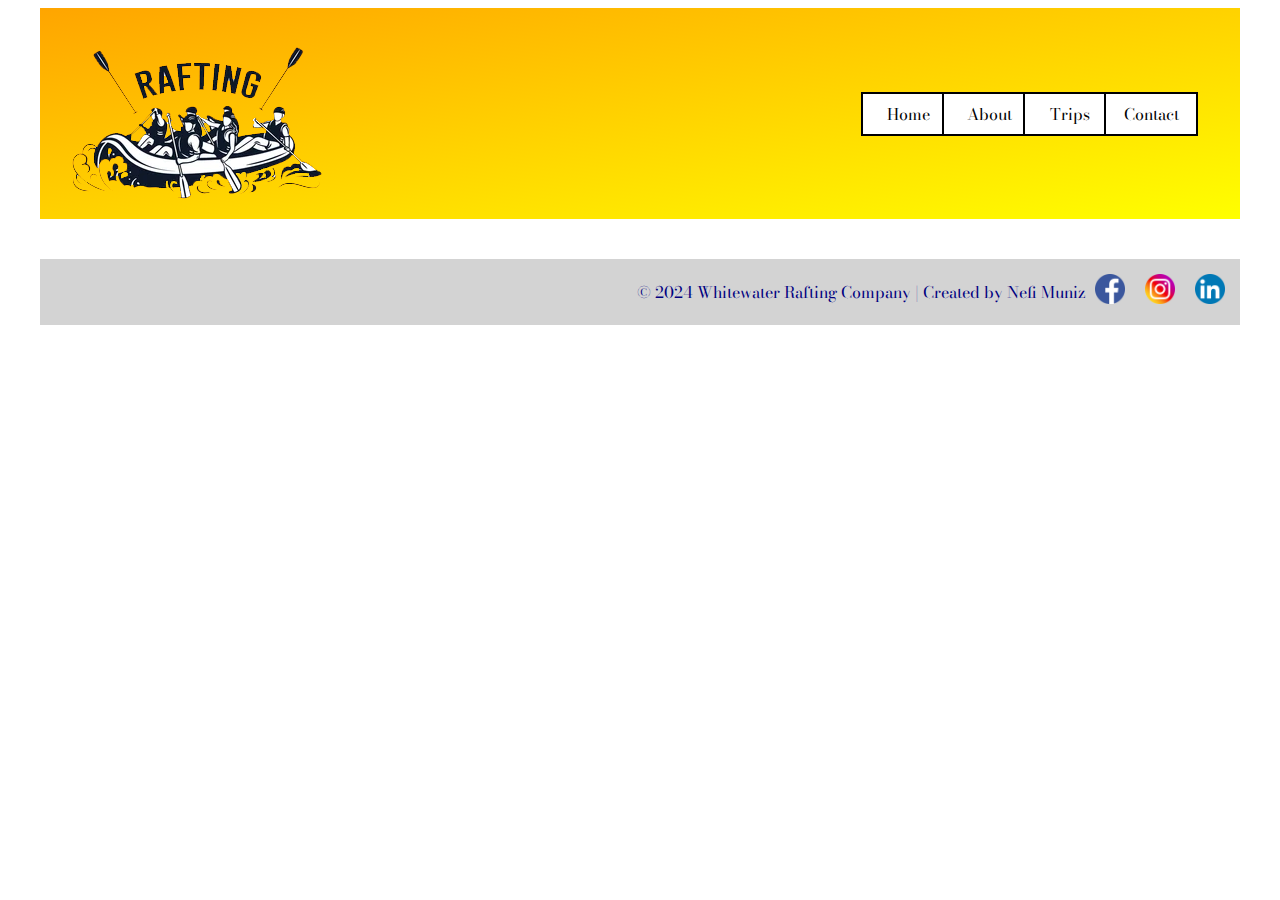
==== wwr/index.html @ 93ca5118 "Trips page" ====
<!DOCTYPE html>
<html lang="en">
<head>
    <meta charset="UTF-8">
    <meta name="viewport" content="width=device-width, initial-scale=1.0">
    <meta name="description" content="Home page for Whitewater Rafting Website.">
    <meta name="author" content="NefiMuniz">
    <title>Home Page | Whitewater Rafting Company</title>
    <link rel="stylesheet" href="styles/rafting.css">
</head>
<body>
<div class="container">
    <header>
        <img src="images/rafting-logo.png" alt="Whitewater Rafting Company Logo">
        <nav>
            <div class="nav-box">
            <a href="index.html">Home</a>
            </div>
            <div class="nav-box">
            <a href="about.html">About</a>
            </div>
            <div class="nav-box">
            <a href="trips.html">Trips</a>
            </div>
            <div class="nav-box">
            <a href="contact.html">Contact</a>
            </div>
        </nav>
    </header>
    <main>
        
    </main>
    <footer>
        <p>&copy; 2024 Whitewater Rafting Company | Created by Nefi Muniz</p>
        <a href="https://www.facebook.com/"><img src="images/facebook_icon.png" alt="Facebook"></a>
        <a href="https://www.instagram.com/"><img src="images/instagram_icon.png" alt="Instagram"></a>
        <a href="https://www.linkedin.com/in/nefimuniz/"><img src="images/linkedin_icon.png" alt="LinkedIn"></a>
    </footer>
</div>
</body>
</html>
---- wwr/styles/rafting.css ----
@import url('https://fonts.googleapis.com/css2?family=Bodoni+Moda&display=swap');

:root {
    --primary-color: rgb(23, 74, 116);
    --secondary-color: #333;
    --font-family: 'Bodoni Moda', serif;
}

/* General Styles */
body {
    font-family: var(--font-family);
    /* margin: 10;
    padding: 10; */
}

.container {
    max-width: 1200px;
    margin: 0 auto;
    /* padding: 0 20px; */
}
h1, h2, h3, h4, h5, h6 {
    color : var(--primary-color);
}

/* Header Styles */
header {
    background-image: linear-gradient(to top left, yellow, orange);
    display: grid;
    grid-template-columns: auto 1fr;
    align-items: center;
    justify-content: space-between;
    padding: 10px;
}

header img {
    max-width: 100%;
    padding-left: 5%;
}

nav {
    display: grid;
    grid-auto-flow: column;
    gap: 1px;
    justify-self: end;
    margin-right: 5%;
    grid-template-columns: repeat(4, 80px);
}
nav a {
    color: black;
    text-decoration: none;
    padding: 10px 20px;
    display: flex;
    justify-content: center;
    align-items: center;
}
.nav-box {
    background-color: white;
    border: 2px solid black;
    padding: 5px;
    margin: 0px;
    width: 100%;
    height: 30px;
    display: flex;
    justify-content: center;
    align-items: center;
}

/* Main Styles */
main {
    padding: 20px 0;
}

article {
    margin-top: 40px;
    text-align: center;
}
article p {
    font-size: larger;
    color: yellow;
}

article img {
    max-width: 100%;
}
/* History section */
.history {
    background-color: lightblue;
    padding: 20px;
    margin-bottom: 20px;
    border-radius: 10px;
}
.history h2 {
    color: navy;
    text-align: center;
}
.history p{
    font-style: italic;
}
.history-grid {
    display: grid;
    grid-template-columns: 1fr auto 1fr;
    align-items: center;
}

.adventures {
    text-align: center;
}
.adventures-grid {
    display: grid;
    grid-template-columns: repeat(5, 1fr);
    gap: 20px;
}
.adventures h2{
    margin-bottom: 20px;
    color: #000000;
}

section {
    margin-top: 40px;
}

section h2 {
    color: var(--primary-color);
}

section img {
    display: block;
    margin: 0 auto;
    margin-top: 20px;
    max-width: 100%;
}

/* Hero Container Style */
.hero {
    position: relative;
    }
  
  .hero img {
    width: 100%;
    height: auto;
    display: block;
    }
  
  .hero h1 {
    width : 100%;
    position : absolute;
    top : 0px;
    text-align : center;
    background-color : rgba(36, 36, 29, 0.8);
    padding : 10px 0;
    z-index: 1;
    color: aquamarine;
    }
  
  .hero article {
    width : 80%;
    height : auto;
    position : absolute;
    top : 120px;
    background-color : rgba(17, 49, 59, 0.8);
    padding : 2em;
    margin-left : 10%;
    z-index: 1; 
    }
  
  .hero article img {
    width: 150px;
    height: auto;
    float: right;
    }

footer {
    background-color: lightgray;
    color: navy;
    padding: 5px;
    display: flex;
    justify-content: flex-end;
    align-items: center;
}

footer a {
    text-decoration: none;
}

footer img {
    width: 30px;
    height: auto;
    margin-left: 10px;
    margin-right: 10px;
}


/* Contact Us part */
/* Employee table */
.employee-section {
    margin-top: 20px;
}

.employee-grid {
    display: grid;
    grid-template-columns: repeat(3, 1fr);
    gap: 20px;
    text-align: center;
}

.employee-grid h2 {
    grid-column: 1 / -1;
    background-image: linear-gradient(to right, #00c6fb, #005bea);
    color: black;
    font-size: 32px;
    padding: 10px;
}

.employee img {
    width: 100%;
    height: auto;
}

.employee p {
    margin: 10px 0;
}

/* Contact Form */
.form-container {
    display: flex;
    justify-content: center;
    align-items: center;
    height: 100%;
}
.contact-form {
    margin-top: 40px;
}
.contact-form h2 {
    text-align: center;
}

.radio-form {
    display: inline-block;
    margin-top: 1px;
    width: auto;
} 

form input[type="text"],
form input[type="email"],
form textarea {
    width: 80%;
    padding: 8px;
    margin-top: 5px;
    border: 1px solid var(--secondary-color);
    border-radius: 4px;
    display: inline-block;
}
form textarea {
    margin-left: 4%;
    resize: none;
}

form input[type="checkbox"],
form input[type="radio"] {
    margin-right: 5px;
}

form button {
    display: block;
    margin: 20px auto;
    padding: 10px 20px;
    background-color: var(--primary-color);
    color: white;
    border: none;
    cursor: pointer;
    border-radius: 4px;
}

label[for="message"] {
    display: block;
    text-align: start;
}

/* Trips CSS */
.call-to-action {
    text-align: center;
    margin: 20px 0;
}

.trip-descriptions {
    display: flex;
    justify-content: space-around;
    flex-wrap: wrap;
    gap: 20px;
}

.trip {
    background-color: #c7972f;
    padding: 10px;
    border-radius: 10px;
    text-align: center;
    width: 30%;
}
.trip h2 {
    color: #07059b;
}

.trip img {
    width: 100%;
    border-radius: 10px;
}

.trip-table {
    width: 100%;
    margin-top: 20px;
}

.trip-table h2 {
    text-align: center;
}

.trip-table table {
    width: 100%;
    border-collapse: collapse;
}

.trip-table th, .trip-table td {
    border: 1px solid #666;
    padding: 10px;
    text-align: center;
}
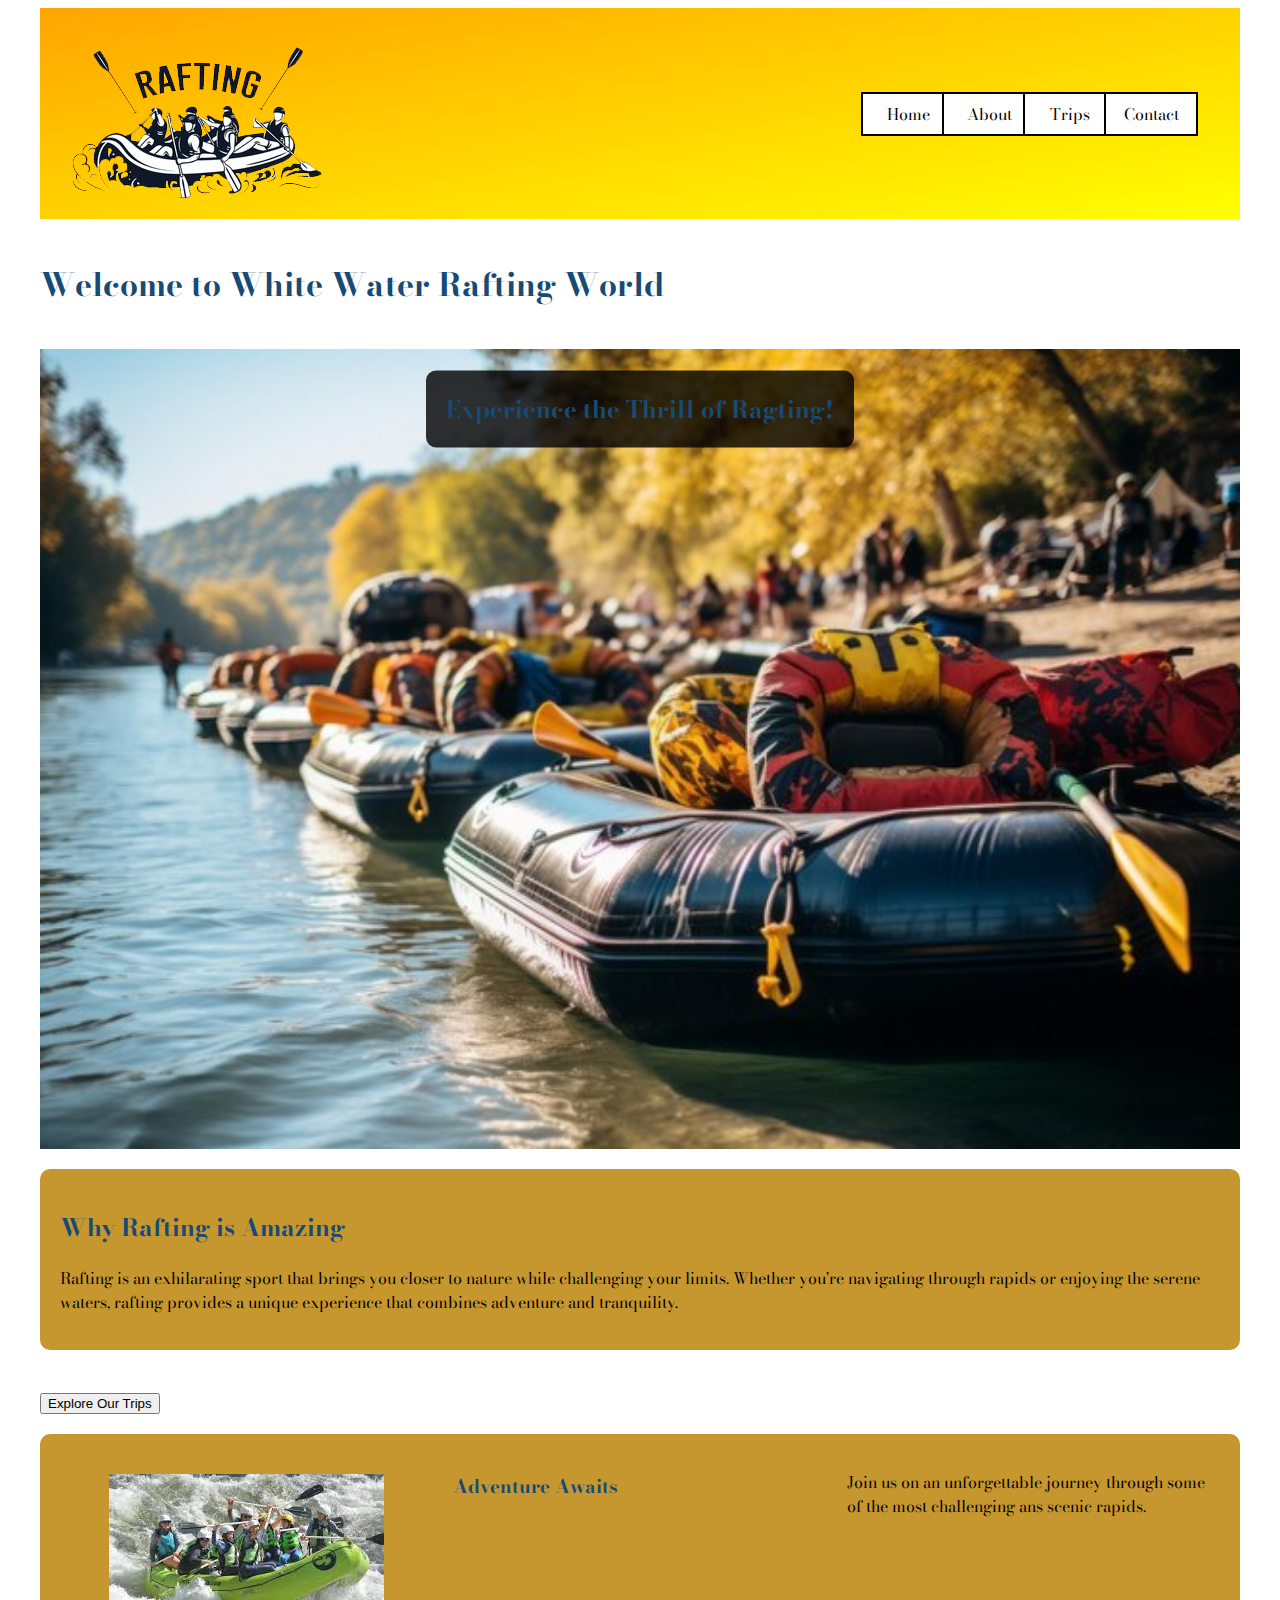
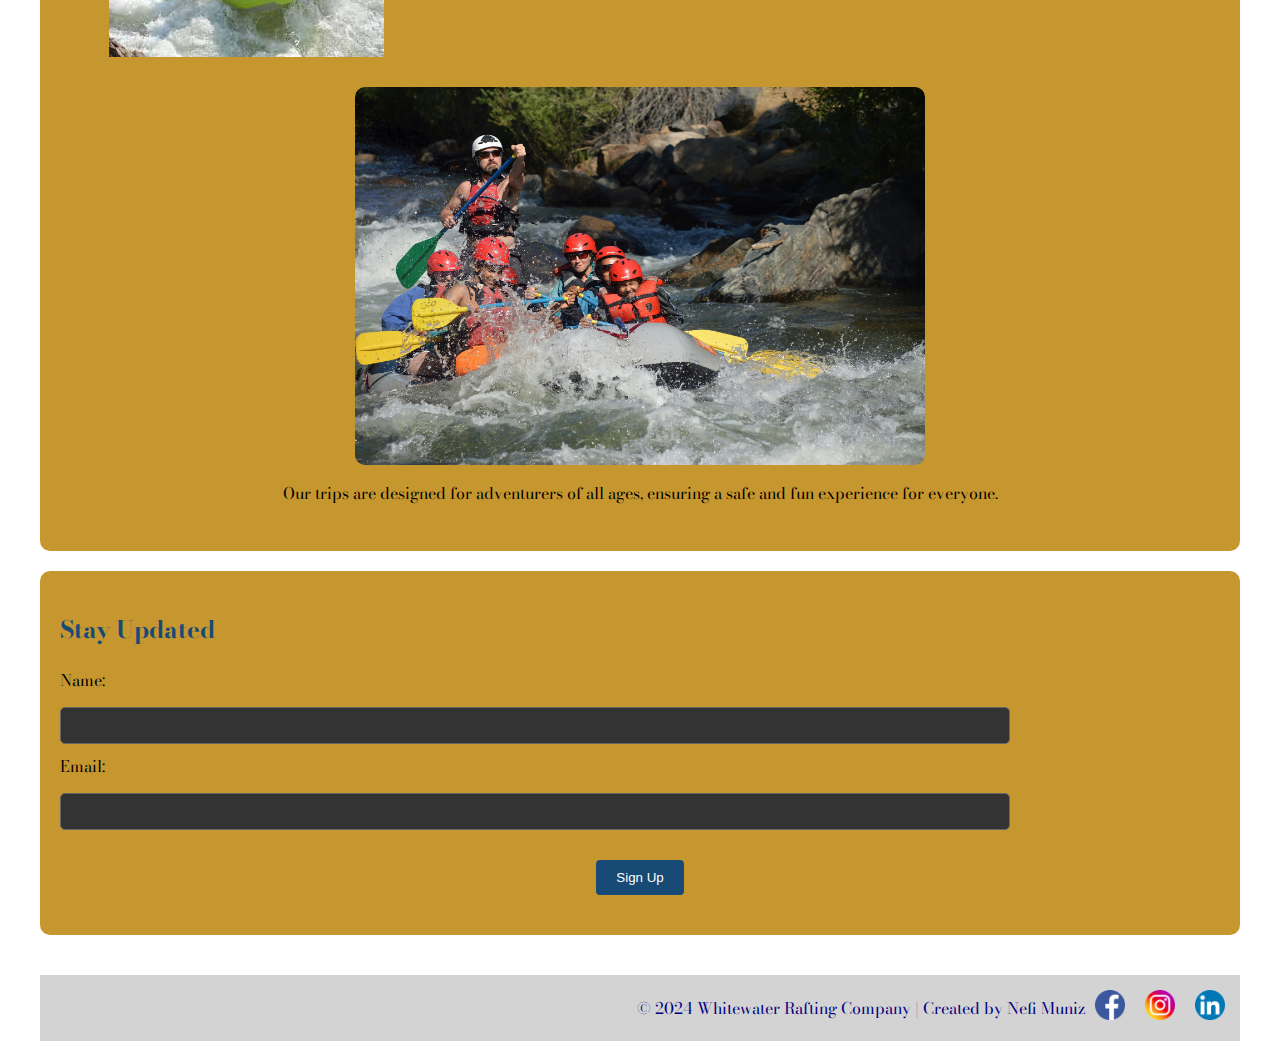
==== commit 6dd0ab54: "Home page (index.html)" ====
--- a/wwr/index.html
+++ b/wwr/index.html
@@ -28,7 +28,41 @@
         </nav>
     </header>
     <main>
+        <h1>Welcome to White Water Rafting World</h1>
         
+        <section class="home-hero">
+            <img src="images/getready.jpg" alt="Rafting Adventure">
+            <h2 class="home-hero-message">Experience the Thrill of Ragting!</h2>
+        </section>
+        <section class="home-history">
+            <h2>Why Rafting is Amazing</h2>
+            <p>Rafting is an exhilarating sport that brings you closer to nature while challenging your limits. Whether you're navigating through rapids or enjoying the serene waters, rafting provides a unique experience that combines adventure and tranquility.</p>
+        </section>
+        <section class="home-call-to-action">
+            <button onclick="window.location.href='trips.html'">Explore Our Trips</button>
+        </section>
+        <section class="home-offerings">
+            <div class="home-grid-container">
+                <img src="images/doit.jpg" alt="Do it">
+                <h3>Adventure Awaits</h3>
+                <p>Join us on an unforgettable journey through some of the most challenging ans scenic rapids.</p>
+            </div>
+            <div class="home-grid-item">
+                <img src="images/welldone.jpg" alt="Well done">
+                <p>Our trips are designed for adventurers of all ages, ensuring a safe and fun experience for everyone.</p>
+            </div>
+        </section>
+        <section class="home-newsletter">
+            <h2>Stay Updated</h2>
+            <form>
+                <label for="newsletter-name">Name:</label>
+                <input type="text" id="newsletter-name" name="name" required>
+                <label for="newsletter-email">Email:</label>
+                <input type="email" id="newsletter-email" name="email" required>
+                <button type="submit">Sign Up</button>
+            </form>
+        </section>
+
     </main>
     <footer>
         <p>&copy; 2024 Whitewater Rafting Company | Created by Nefi Muniz</p>
--- a/wwr/styles/rafting.css
+++ b/wwr/styles/rafting.css
@@ -323,4 +323,72 @@
     border: 1px solid #666;
     padding: 10px;
     text-align: center;
+}
+
+/* Home Page CSS */
+.home-hero {
+    position: relative;
+    text-align: center;
+    color: white;
+}
+
+.home-hero img {
+    width: 100%;
+    height: auto;
+}
+
+.home-hero-message {
+    position: absolute;
+    top: 5%;
+    left: 50%;
+    transform: translate(-50%, -50%);
+    background-color: rgba(0, 0, 0, 0.808);
+    padding: 20px;
+    border-radius: 10px;
+}
+
+
+.home-history, .home-offerings, .home-newsletter {
+    margin: 20px 0;
+    padding: 20px;
+    background-color: #c7972f;
+    border-radius: 10px;
+}
+
+.home-grid-container {
+    display: grid;
+    grid-template-columns: repeat(auto-fit, minmax(200px, 1fr));
+    gap: 20px;
+}
+
+.home-grid-item {
+    background-color: #c7972f;
+    padding: 10px;
+    border-radius: 10px;
+    text-align: center;
+}
+
+.home-grid-item img {
+    width: 50%;
+    border-radius: 10px;
+}
+
+.home-newsletter form {
+    display: flex;
+    flex-direction: column;
+    gap: 10px;
+}
+
+.home-newsletter input[type="text"],
+.home-newsletter input[type="email"] {
+    padding: 10px;
+    border: 1px solid #666;
+    border-radius: 5px;
+    background-color: #333;
+    color: #fff;
+}
+
+.home-newsletter button {
+    align-self: flex-start;
+    padding: 10px 20px;
 }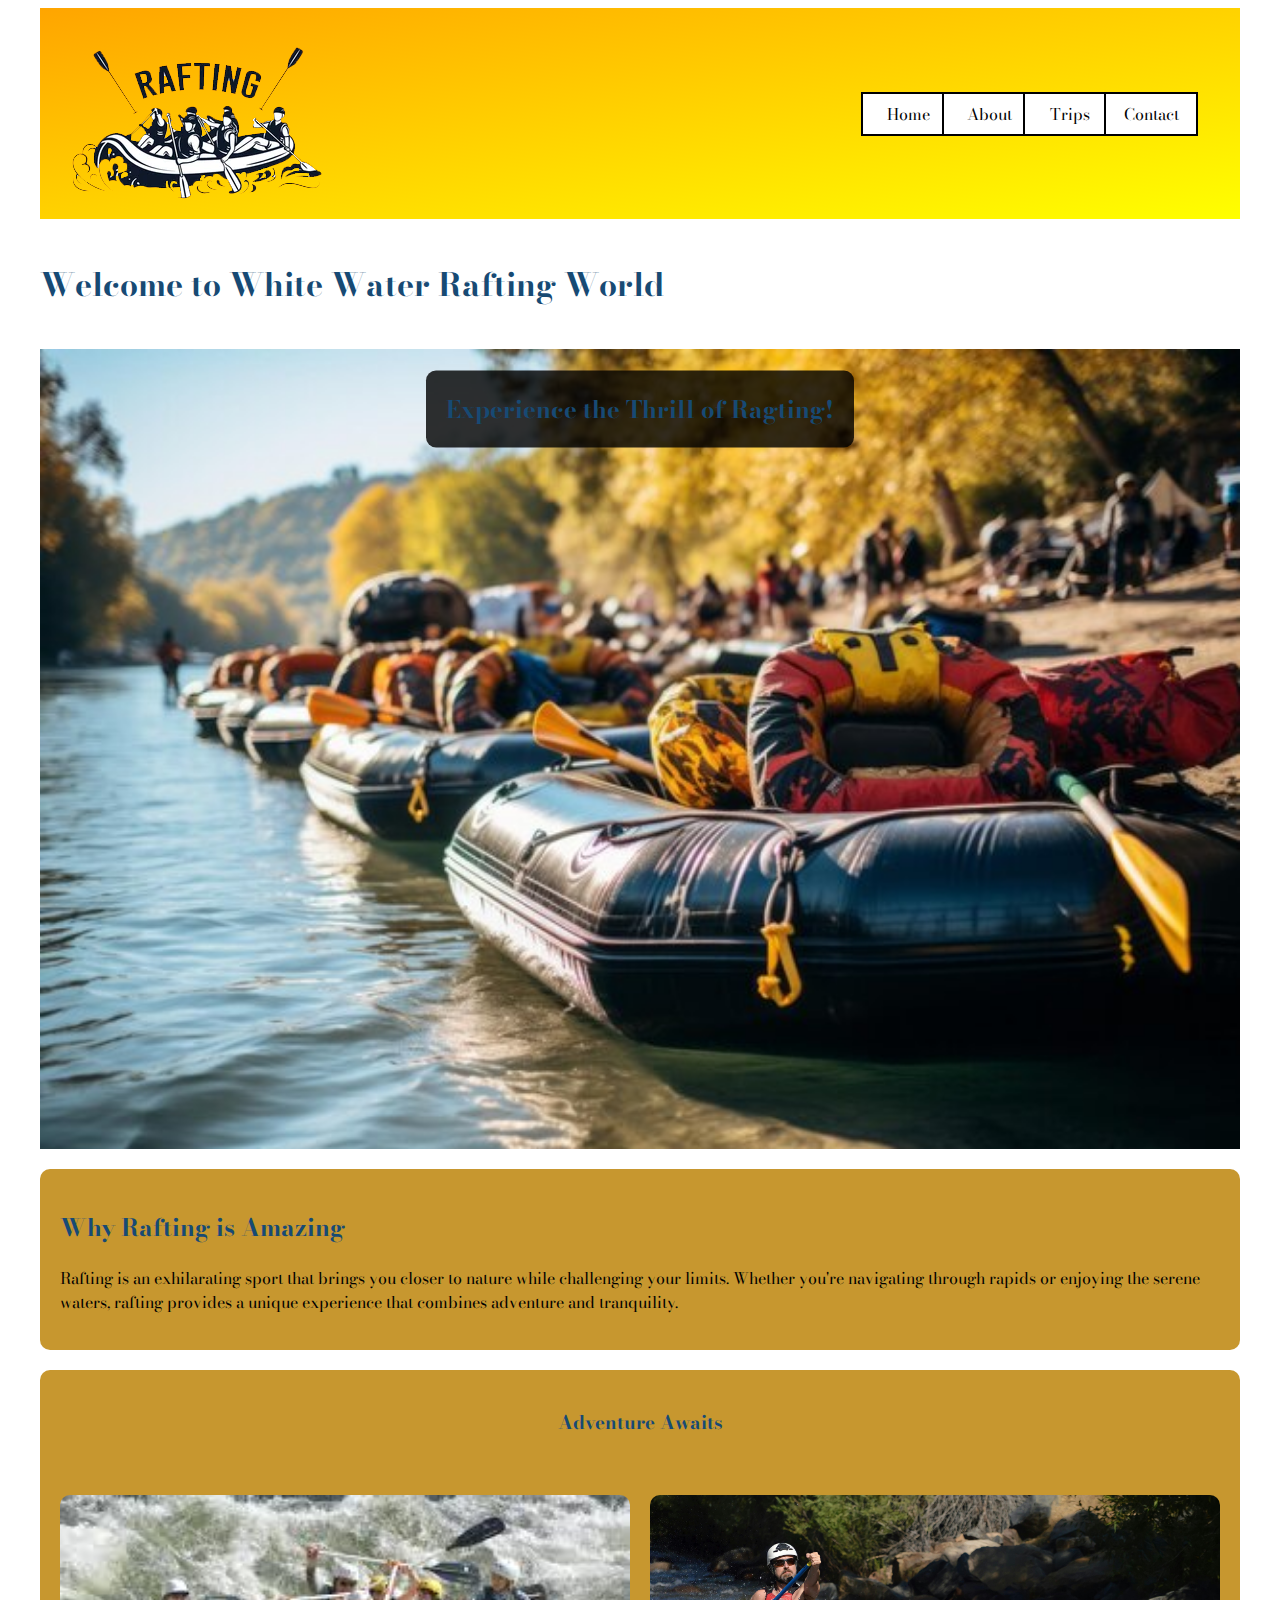
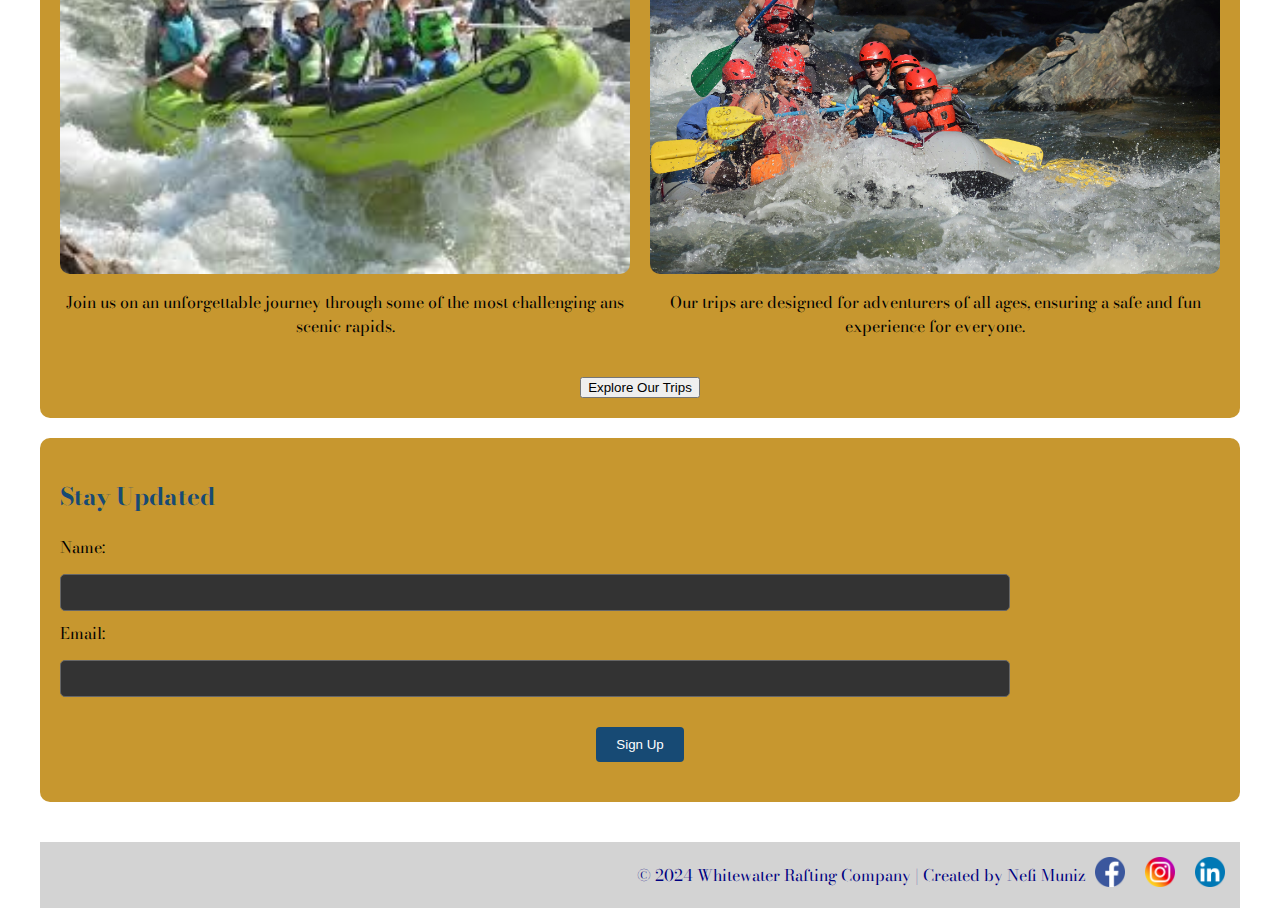
==== commit c131be35: "Home adjustment" ====
--- a/wwr/index.html
+++ b/wwr/index.html
@@ -38,18 +38,22 @@
             <h2>Why Rafting is Amazing</h2>
             <p>Rafting is an exhilarating sport that brings you closer to nature while challenging your limits. Whether you're navigating through rapids or enjoying the serene waters, rafting provides a unique experience that combines adventure and tranquility.</p>
         </section>
-        <section class="home-call-to-action">
-            <button onclick="window.location.href='trips.html'">Explore Our Trips</button>
-        </section>
         <section class="home-offerings">
             <div class="home-grid-container">
-                <img src="images/doit.jpg" alt="Do it">
-                <h3>Adventure Awaits</h3>
-                <p>Join us on an unforgettable journey through some of the most challenging ans scenic rapids.</p>
-            </div>
-            <div class="home-grid-item">
-                <img src="images/welldone.jpg" alt="Well done">
-                <p>Our trips are designed for adventurers of all ages, ensuring a safe and fun experience for everyone.</p>
+                <div class="home-grid-header">
+                    <h3>Adventure Awaits</h3>
+                </div>
+                <div class="home-grid-item">
+                    <img src="images/doit.jpg" alt="Do it">
+                    <p>Join us on an unforgettable journey through some of the most challenging ans scenic rapids.</p>
+                </div>
+                <div class="home-grid-item">
+                    <img src="images/welldone.jpg">
+                    <p>Our trips are designed for adventurers of all ages, ensuring a safe and fun experience for everyone.</p>
+                </div>
+                <div class="home-grid-footer">
+                    <button onclick="window.location.href='trips.html'">Explore Our Trips</button>
+                </div>
             </div>
         </section>
         <section class="home-newsletter">
--- a/wwr/styles/rafting.css
+++ b/wwr/styles/rafting.css
@@ -347,7 +347,6 @@
     border-radius: 10px;
 }
 
-
 .home-history, .home-offerings, .home-newsletter {
     margin: 20px 0;
     padding: 20px;
@@ -357,20 +356,31 @@
 
 .home-grid-container {
     display: grid;
-    grid-template-columns: repeat(auto-fit, minmax(200px, 1fr));
+    grid-template-columns: 1fr 1fr;
     gap: 20px;
-}
-
-.home-grid-item {
+    text-align: center;
+}
+
+.home-grid-header {
+    grid-column: span 2;
+    text-align: center;
+}
+
+/* .home-grid-item {
     background-color: #c7972f;
     padding: 10px;
     border-radius: 10px;
     text-align: center;
-}
+} */
 
 .home-grid-item img {
-    width: 50%;
-    border-radius: 10px;
+    width: 100%;
+    border-radius: 10px;
+}
+
+.home-grid-footer {
+    grid-column: span 2;
+    text-align: center;
 }
 
 .home-newsletter form {
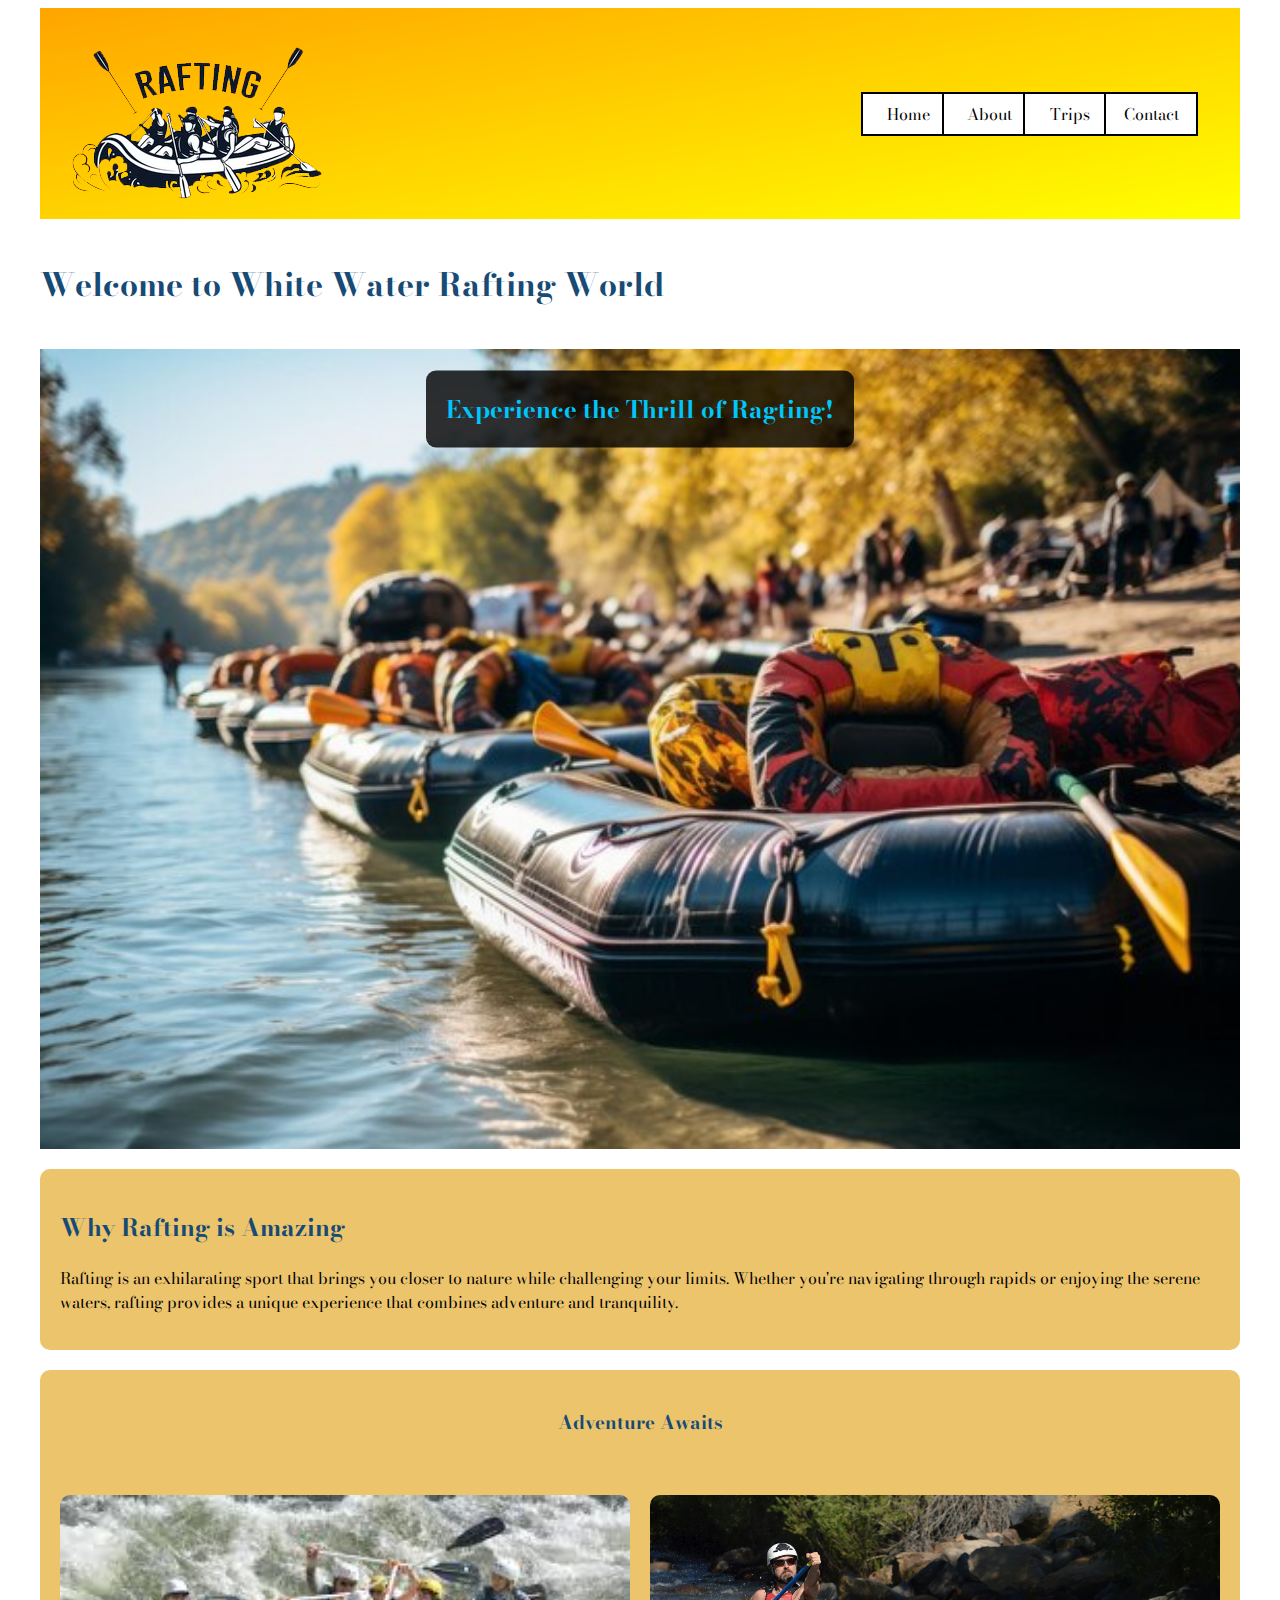
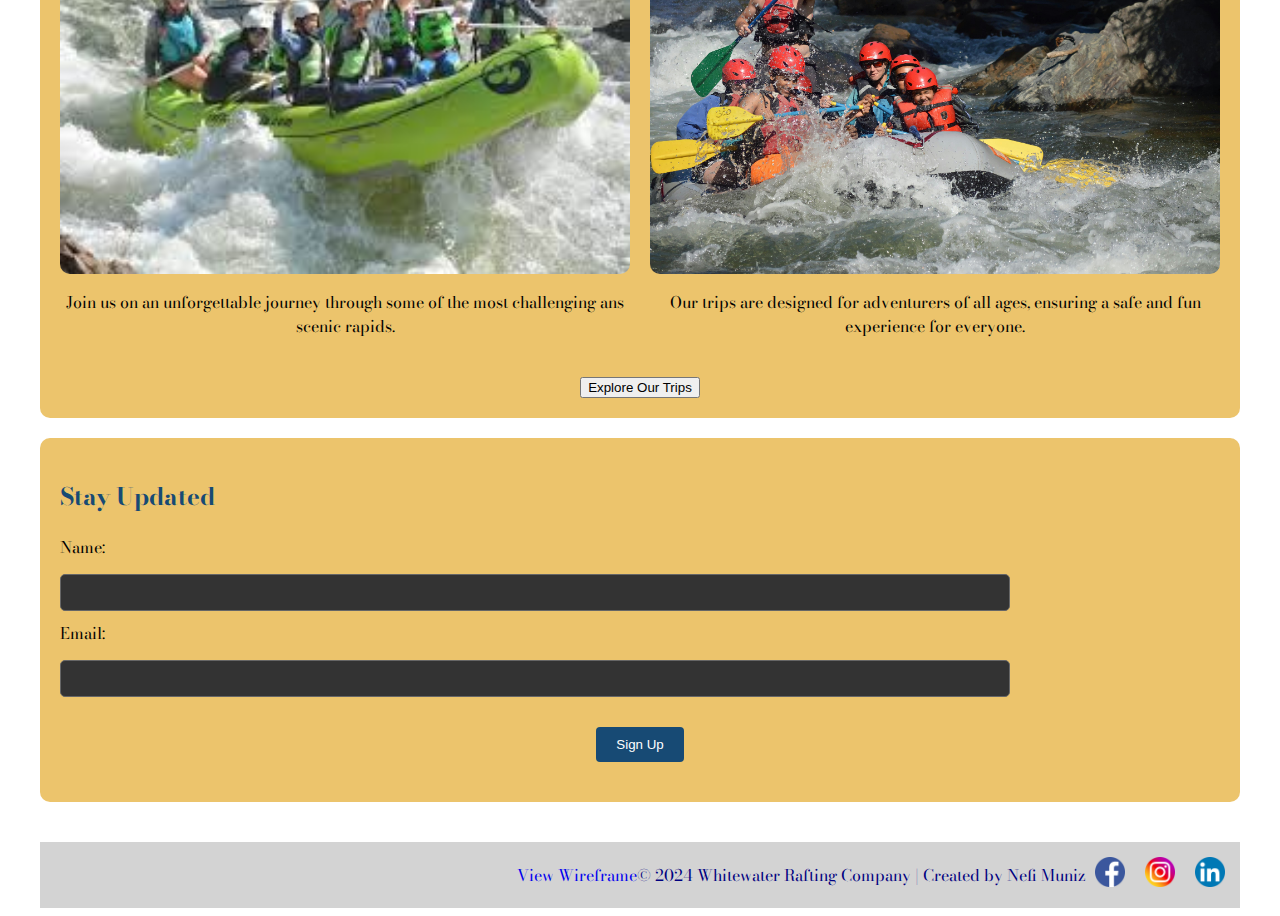
==== commit efbcee43: "Home WireFrame" ====
--- a/wwr/index.html
+++ b/wwr/index.html
@@ -69,6 +69,7 @@
 
     </main>
     <footer>
+        <p><a href="https://app.moqups.com/wJ1yIahpxzKbUVvIYp12KwOhwJlTvMJV/view/page/ad64222d5">View Wireframe</a></p>
         <p>&copy; 2024 Whitewater Rafting Company | Created by Nefi Muniz</p>
         <a href="https://www.facebook.com/"><img src="images/facebook_icon.png" alt="Facebook"></a>
         <a href="https://www.instagram.com/"><img src="images/instagram_icon.png" alt="Instagram"></a>
--- a/wwr/styles/rafting.css
+++ b/wwr/styles/rafting.css
@@ -342,6 +342,7 @@
     top: 5%;
     left: 50%;
     transform: translate(-50%, -50%);
+    color: #00c6fb;
     background-color: rgba(0, 0, 0, 0.808);
     padding: 20px;
     border-radius: 10px;
@@ -350,7 +351,7 @@
 .home-history, .home-offerings, .home-newsletter {
     margin: 20px 0;
     padding: 20px;
-    background-color: #c7972f;
+    background-color: #ecc46c;
     border-radius: 10px;
 }
 
